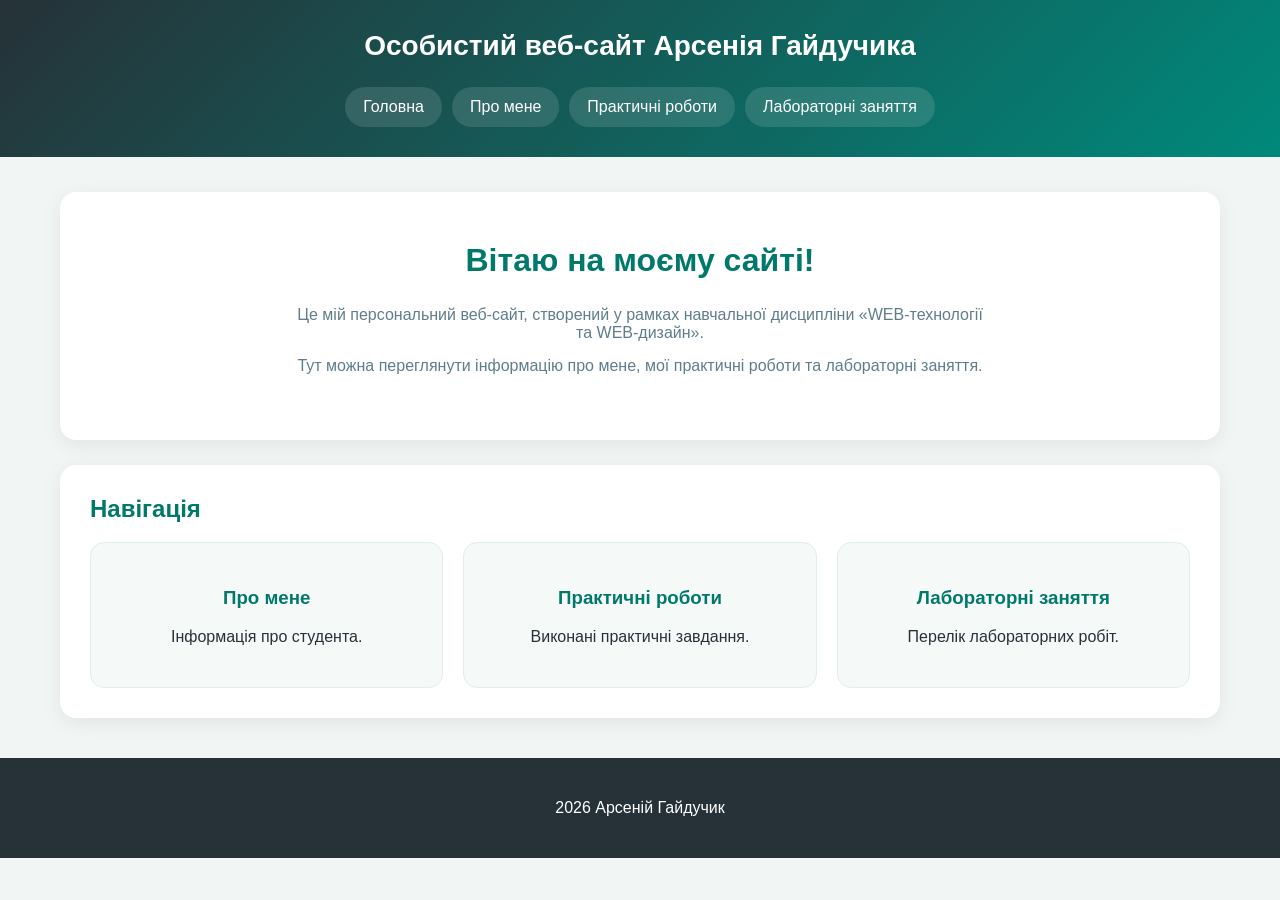
==== index.html @ 77d9376e "Initial commit" ====
<!DOCTYPE html>
<html lang="uk">

<head>
    <meta charset="UTF-8">
    <meta name="viewport" content="width=device-width, initial-scale=1.0">
    <title>Головна — Особистий веб-сайт</title>
    <link rel="stylesheet" href="style.css">
</head>

<body>

<header>
    <h1>Особистий веб-сайт Арсенія Гайдучика</h1>

    <nav>
        <a href="index.html">Головна</a>
        <a href="about.html">Про мене</a>
        <a href="practical.html">Практичні роботи</a>
        <a href="laboratory.html">Лабораторні заняття</a>
    </nav>
</header>

<main>

    <section class="hero">
        <h2>Вітаю на моєму сайті!</h2>

        <p>
            Це мій персональний веб-сайт, створений у рамках
            навчальної дисципліни «WEB-технології та WEB-дизайн».
        </p>

        <p>
            Тут можна переглянути інформацію про мене,
            мої практичні роботи та лабораторні заняття.
        </p>
    </section>

    <section>
        <h2>Навігація</h2>

        <div class="cards">

            <a class="card" href="about.html">

                <h3>Про мене</h3>
                <p>Інформація про студента.</p>
            </a>

            <a class="card" href="practical.html">
                
                <h3>Практичні роботи</h3>
                <p>Виконані практичні завдання.</p>
            </a>

            <a class="card" href="laboratory.html">
            
                <h3>Лабораторні заняття</h3>
                <p>Перелік лабораторних робіт.</p>
            </a>

        </div>
    </section>

</main>

<footer>
    <p> 2026 Арсеній Гайдучик</p>
</footer>

</body>
</html>
---- style.css ----
* {
    box-sizing: border-box;
}

body {
    margin: 0;
    font-family: Arial, sans-serif;
    background: #f1f5f4;
    color: #263238;
}

/* ===== HEADER ===== */

header {
    background: linear-gradient(135deg, #263238, #00897b);
    color: white;
    padding: 30px 20px;
    text-align: center;
}

header h1 {
    margin: 0 0 25px;
    font-size: 28px;
}

/* ===== MENU ===== */

nav {
    display: flex;
    justify-content: center;
    gap: 10px;
    flex-wrap: wrap;
}

nav a {
    color: white;
    text-decoration: none;
    padding: 11px 18px;
    border-radius: 25px;
    background: rgba(255, 255, 255, 0.12);
    transition: 0.3s;
}

nav a:hover {
    background: white;
    color: #00897b;
}

/* ===== MAIN ===== */

main {
    max-width: 1200px;
    margin: 35px auto;
    padding: 0 20px;
}

section {
    background: white;
    padding: 30px;
    margin-bottom: 25px;
    border-radius: 16px;
    box-shadow: 0 5px 20px rgba(0, 0, 0, 0.07);
}

h2 {
    color: #00796b;
    margin-top: 0;
}

h3 {
    color: #37474f;
}

/* ===== ГОЛОВНА ===== */

.hero {
    text-align: center;
    padding: 50px 30px;
}

.hero h2 {
    font-size: 32px;
}

.hero p {
    max-width: 700px;
    margin: 15px auto;
    color: #607d8b;
}

/* ===== CARDS ===== */

.cards {
    display: grid;
    grid-template-columns: repeat(3, 1fr);
    gap: 20px;
}

.card {
    display: block;
    padding: 25px;
    text-align: center;
    text-decoration: none;
    color: #263238;
    background: #f5f9f8;
    border-radius: 14px;
    border: 1px solid #e0eeee;
    transition: 0.3s;
}

.card span {
    font-size: 40px;
}

.card:hover {
    transform: translateY(-5px);
    background: #e0f2f1;
    box-shadow: 0 8px 20px rgba(0, 121, 107, 0.15);
}

.card h3 {
    color: #00796b;
}

/* ===== ПРО МЕНЕ ===== */

.about {
    display: flex;
    align-items: center;
    gap: 30px;
}

.avatar {
    min-width: 150px;
    height: 150px;
    display: flex;
    align-items: center;
    justify-content: center;
    font-size: 70px;
    background: #e0f2f1;
    border-radius: 50%;
}

/* ===== ПРАКТИЧНІ ===== */

.work {
    background: #f5f9f8;
    padding: 20px;
    margin: 15px 0;
    border-left: 5px solid #00897b;
    border-radius: 8px;
}

/* ===== TABLE ===== */

.table-container {
    width: 100%;
    overflow-x: auto;
    border-radius: 12px;
}

table {
    width: 100%;
    min-width: 1000px;
    border-collapse: collapse;
    background: white;
}

th {
    background: linear-gradient(135deg, #263238, #00897b);
    color: white;
    padding: 15px 10px;
    font-size: 14px;
}

td {
    padding: 13px 10px;
    border-bottom: 1px solid #e0e0e0;
    text-align: center;
    font-size: 14px;
}

tbody tr:nth-child(even) {
    background: #f7faf9;
}

tbody tr:hover {
    background: #e0f2f1;
}

/* ===== ТИПИ ЗАНЯТЬ ===== */

.lecture,
.practice,
.lab,
.seminar {
    display: inline-block;
    padding: 5px 10px;
    border-radius: 20px;
    font-weight: bold;
    font-size: 12px;
}

.lecture {
    background: #e3f2fd;
    color: #1565c0;
}

.practice {
    background: #e8f5e9;
    color: #2e7d32;
}

.lab {
    background: #fff3e0;
    color: #ef6c00;
}

.seminar {
    background: #f3e5f5;
    color: #7b1fa2;
}

/* ===== FOOTER ===== */

footer {
    margin-top: 40px;
    padding: 25px;
    text-align: center;
    background: #263238;
    color: white;
}

/* ===== ТЕЛЕФОН ===== */

@media (max-width: 700px) {

    header h1 {
        font-size: 22px;
    }

    nav {
        flex-direction: column;
    }

    nav a {
        display: block;
    }

    .cards {
        grid-template-columns: 1fr;
    }

    .about {
        flex-direction: column;
        text-align: center;
    }

    section {
        padding: 20px;
    }
}
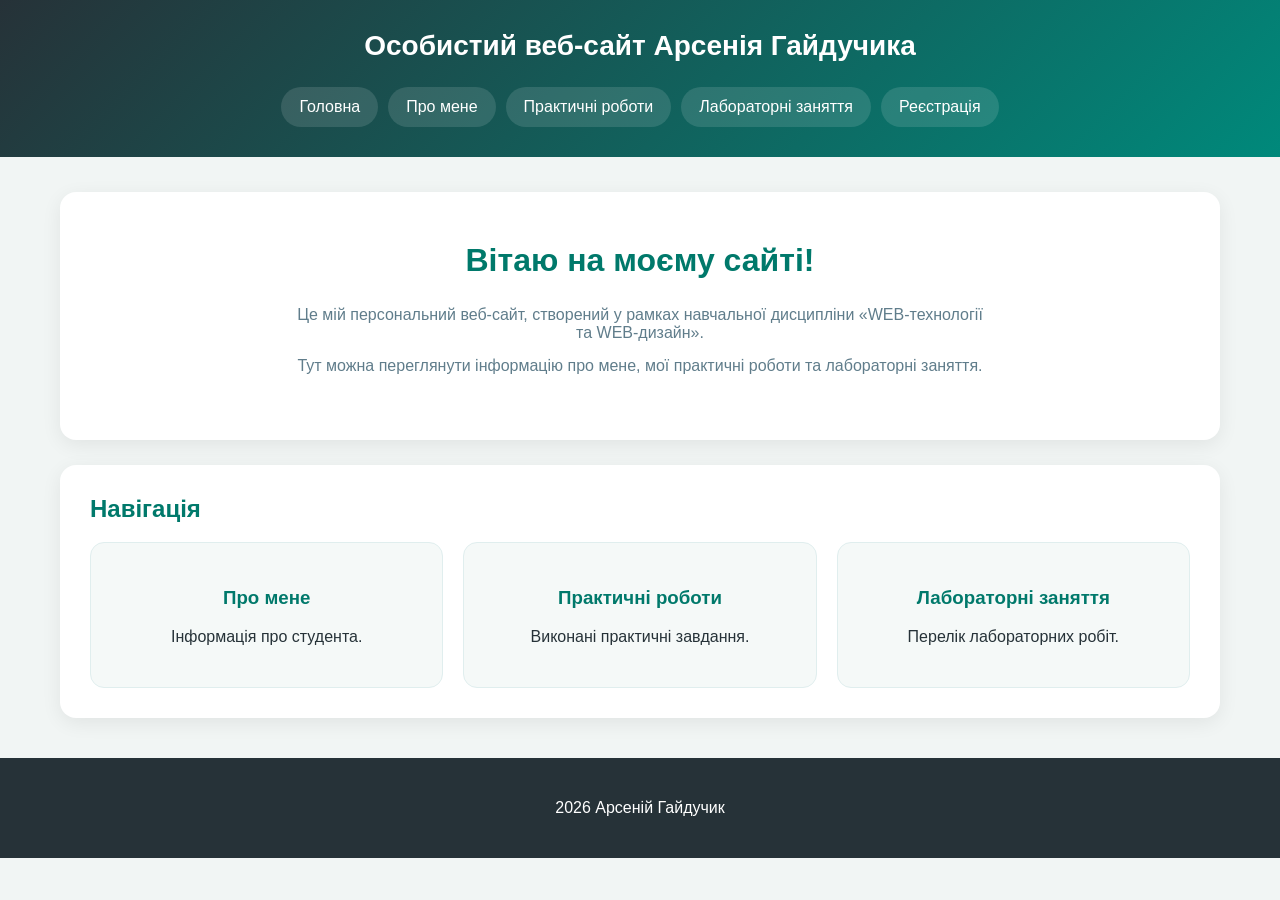
==== commit fae15a06: "Add registration page and navigation" ====
--- a/index.html
+++ b/index.html
@@ -18,6 +18,7 @@
         <a href="about.html">Про мене</a>
         <a href="practical.html">Практичні роботи</a>
         <a href="laboratory.html">Лабораторні заняття</a>
+        <a href="register.html">Реєстрація</a>
     </nav>
 </header>
 
